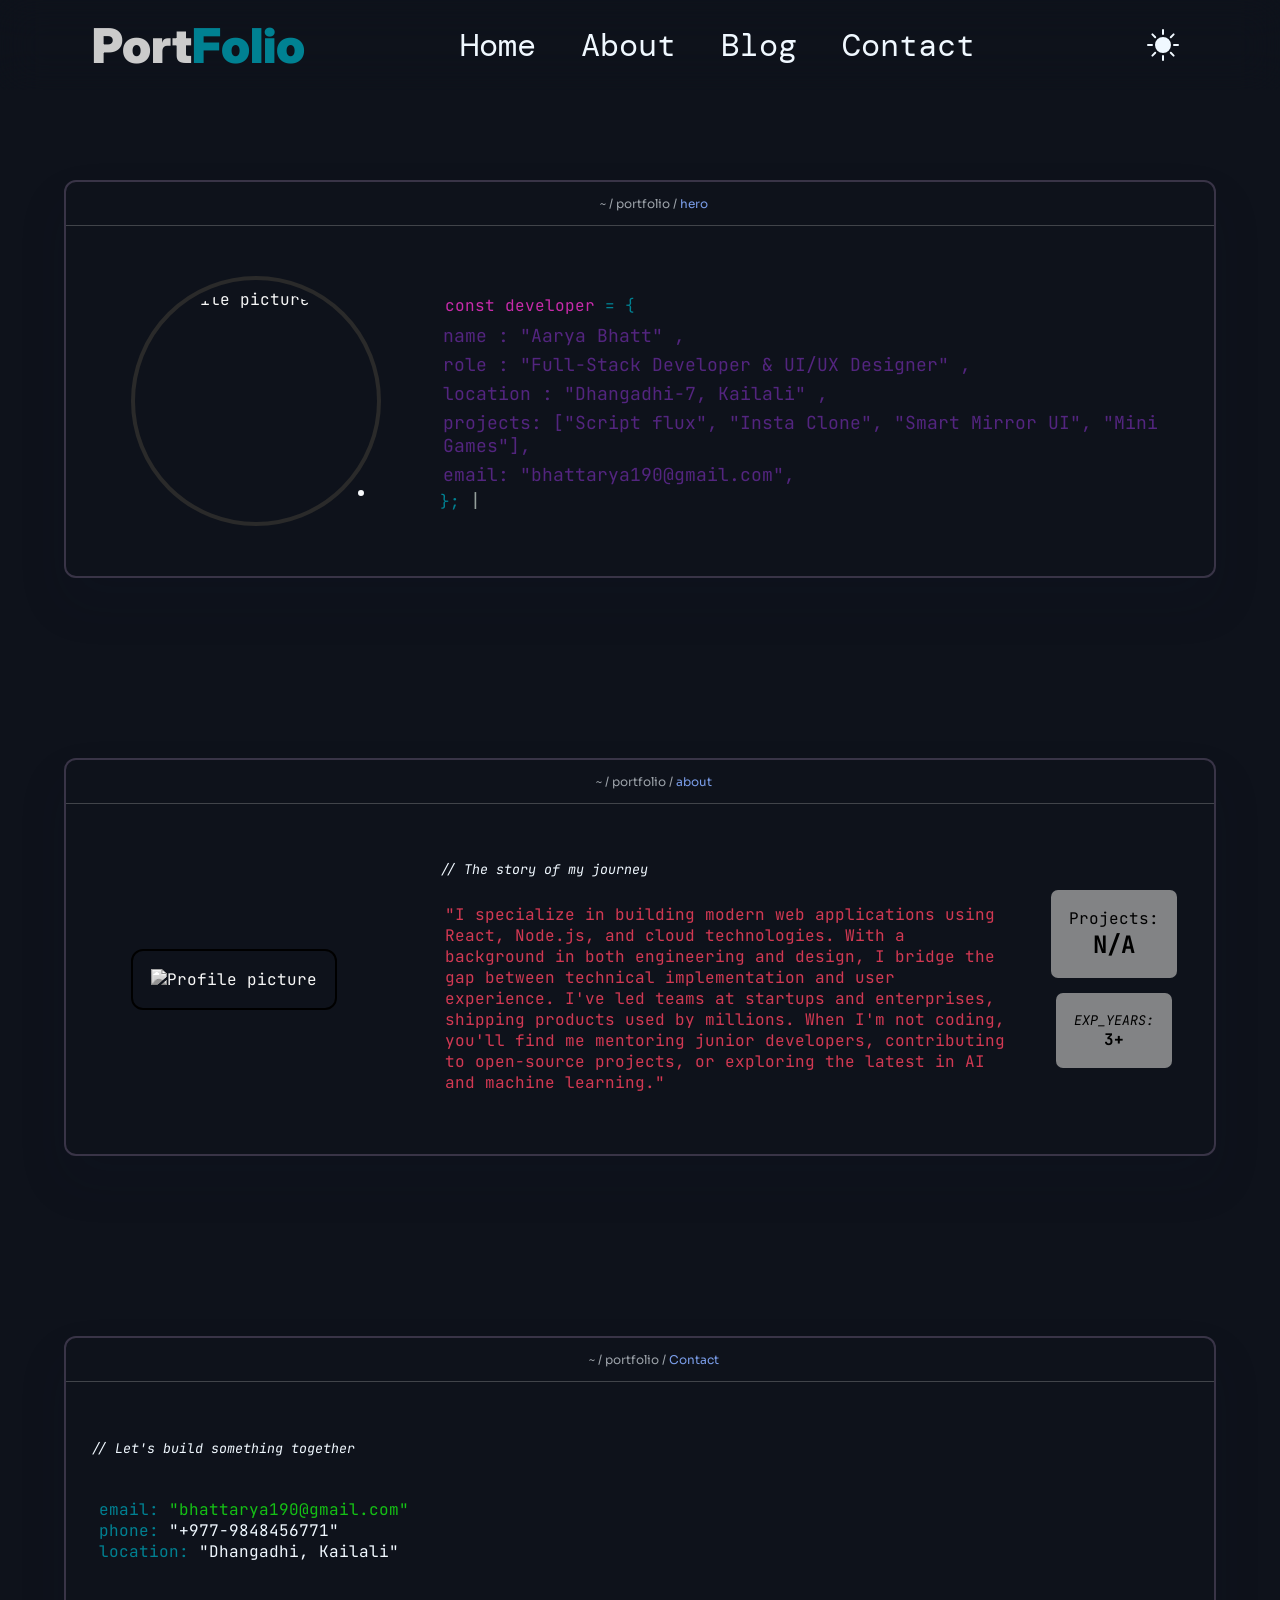
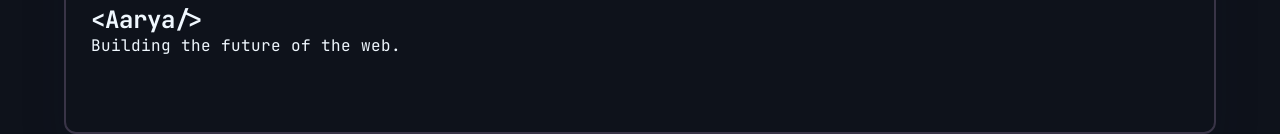
==== abt.html @ d22b5549 "Add files via upload" ====
<!doctype html>
<html lang="en">
  <head>
    <meta charset="UTF-8" />
    <meta name="viewport" content="width=device-width, initial-scale=1.0" />
    <title>Portfolio</title>
    <link
      href="https://fonts.googleapis.com/css2?family=Inter:wght@400;500;600;700&family=JetBrains+Mono:wght@400;500;600;700&family=Sora:wght@400;500;600;700;800&display=swap"
      rel="stylesheet"
    />
    <link
      rel="stylesheet"
      href="https://cdnjs.cloudflare.com/ajax/libs/font-awesome/7.3.1/css/all.min.css"
    />
    <link rel="preconnect" href="https://fonts.googleapis.com" />
    <link
      href="https://fonts.googleapis.com/css2?family=DM+Mono:wght@400;500&family=Space+Grotesk:wght@400;500;600;700&display=swap"
      rel="stylesheet"
    />
    <link rel="stylesheet" href="styles.css" />
    <style>
      :root {
        --headings: 13111c;
        --terminal: 13111c;
        --border-color: #393447;
        --keyword: rgb(200, 43, 171);
        --keyword_info: rgb(83, 37, 127);
      }
      #container {
        display: flex;
        align-items: center;
        justify-content: center;
        font-family: "Inter", sans-serif;
        flex-direction: column;
      }
      .heroTerminal {
        width: 90%;
        max-width: 1200px;
        min-height: 370px;
        height: auto;
        margin-top: 20vh;
        background: var(--terminal);
        border-radius: 12px;
        overflow: hidden;
        box-shadow: 0 25px 45px rgba(15, 23, 42, 0.15);
        border: 2px solid var(--border-color);
      }
      .terminalHeading {
        height: 44px;

        background: var(--headings);
        display: flex;
        border-radius: 12px 12px 0 0;
        font-family: "Sora", sans-serif;
        border-bottom: 1px solid #9798995f;
        font-size: 12px;
      }
      .section1,
      .section2 {
        height: 100%;
        /* padding: 12px 16px; */
        /* background: yellow; */
      }

      .section1 {
        width: 25%;
        /* background: blue; */
        border-radius: 12px 0 0 0;
        display: flex;
        align-items: center;
        justify-content: flex-start;
        gap: 1vh;
      }
      .section2 {
        flex: 0.7;
        /* background: gray; */
        border-radius: 0 12px 0 0;
        display: flex;
        align-items: center;
        justify-content: center;
      }
      .section2 p {
        color: rgb(158, 164, 171);
      }
      .section2 span {
        color: rgb(123, 158, 234);
      }
      i {
        font-size: smaller;
      }
      .c1 {
        color: rgb(255, 95, 86);
        margin-left: 10%;
      }
      .c2 {
        color: #ffbd29;
      }
      .c3 {
        color: rgb(39, 201, 63);
      }
      .main {
        min-height: 350px;
        display: flex;
        align-items: center;
        justify-content: space-between;
        gap: 20px;
        padding: 25px;
        font-family: "JetBrains Mono", monospace;
      }
      /* .profile {
        width: 30%;
        display: flex;
        align-items: center;
        justify-content: center;
      } */
      .codeContent {
        flex: 1;
        min-width: 0;
        /* background: #1bf81b; */
      }

      .indent {
        /* color: rgb(70, 45, 116); */
        color: var(--keyword);
        padding: 5px;
      }
      .indent2 {
        color: rgb(211, 57, 83);
      }
      .code {
        /* color: rgb(43, 145, 50); */
        color: var(--keyword_info);
        padding: 3px;
        font-size: large;
      }
      /* .status{
  position: absolute;
  bottom: 8%;
  right: 25%;
  color: #1bf81b;
  font-size: 15px;
  border: 3px solid #f8fafc;
  border-radius: 50%;
      } */
      .profile {
        width: 30%;
        display: flex;
        justify-content: center;
        align-items: center;
      }

      .profileImage {
        position: relative;
        width: min(65vw, 250px);
      }

      .profileImage img.hero {
        width: 100%;
        display: block;
        border-radius: 50%;
        border: 4px solid rgb(67, 28, 103);
        padding: 1vh;
      }

      .status {
        position: absolute;
        bottom: 30px;
        right: 17px;
        color: #15c015;
        font-size: 17px;
        border: 3px solid rgb(248, 250, 252);
        border-radius: 50%;
      }
      #CursorBlink {
        font-size: large;
        color: rgb(148, 159, 155);
        animation: cursorBlink 1s step-end infinite;
      }
      @keyframes cursorBlink {
        50% {
          opacity: 0;
        }
      }
      .abt_image {
        border-radius: 12px;
        border: 2px solid black;
        padding: 2vh;
        width: min(65vw, 250px);
      }
      .heroInfo {
        flex: 0 0 150px;
        min-width: 0;
        /* background: #000; */
        display: flex;
        justify-content: center;
        align-items: center;
        flex-direction: column;
        gap: 15px;
      }
      .projCount,
      .experience {
        background: #b0b0afb7;
        padding: 2vh;
        border: rgba(0, 0, 0, 0.699);
        border-radius: 7px;
        color: black;
        height: fit-content;
        /* color: #1bf81b; */
        display: flex;
        flex-direction: column;
        justify-content: center;
        align-items: center;
      }
      .heroTerminal {
        animation: terminalReveal linear both;
        animation-timeline: view();
        animation-range: entry 0% entry 80%;
      }
      .contactIcon {
  color: #008192;
  width: 22px;
  margin-right: 8px;
}

.codeContent a {
  color: #15c015;
  text-decoration: none;
}

.codeContent a:hover {
  text-decoration: underline;
}

      @keyframes terminalReveal {
        from {
          opacity: 0;
          transform: translateY(60px) scale(0.97);
        }

        to {
          opacity: 1;
          transform: translateY(0) scale(1);
        }
      }
.socialLinks {
  display: flex;
  gap: 18px;
  margin-top: 20px;
}

.socialLinks a {
  color: #008192;
  font-size: 22px;
  transition: 0.2s ease;
}

.socialLinks a:hover {
  color: #a73434;
  transform: translateY(-3px);
}


      /* for responsive dawg dont touch ts shii */
      @media (max-width: 768px) {
        .heroTerminal {
          width: 94%;
          height: auto;
          min-height: 400px;
          margin: 12vh auto 3vh;
        }

        .main {
          flex-direction: column;
          padding: 25px 15px;
          gap: 25px;
        }

        .profile {
          width: 100%;
        }

        .profileImage {
          width: min(55vw, 180px);
        }

        .codeContent {
          width: 100%;
          flex: none;
          overflow-wrap: anywhere;
          font-size: 13px;
        }

        .code {
          font-size: 13px;
        }

        .indent {
          font-size: 14px;
        }

        .terminalHeading {
          height: 44px;
        }
        .heroInfo {
          width: 100%;
          flex: none;
          flex-direction: row;
          gap: 20px;
        }

        .projCount,
        .experience {
          flex: 1;
          text-align: center;
        }
      }

      @media (max-width: 400px) {
        .heroTerminal {
          width: 96%;
        }

        .main {
          padding: 20px 10px;
        }

        .codeContent,
        .code {
          font-size: 11px;
        }
      }
    </style>
  </head>
  <body>
    <div id="container">
      <nav>
        <div id="portfolio_label">Port<span>Folio</span></div>
        <div id="links">
          <a href="index.html">Home</a>
          <a href="abt.html">About</a>
          <a href="#blog">Blog</a>
          <a href="#contact">Contact</a>
        </div>
        <button id="mode">
          <svg
            xmlns="http://www.w3.org/2000/svg"
            width="16"
            height="16"
            fill="currentColor"
            class="bi bi-sun-fill"
            viewBox="0 0 16 16"
          >
            <path
              d="M8 12a4 4 0 1 0 0-8 4 4 0 0 0 0 8M8 0a.5.5 0 0 1 .5.5v2a.5.5 0 0 1-1 0v-2A.5.5 0 0 1 8 0m0 13a.5.5 0 0 1 .5.5v2a.5.5 0 0 1-1 0v-2A.5.5 0 0 1 8 13m8-5a.5.5 0 0 1-.5.5h-2a.5.5 0 0 1 0-1h2a.5.5 0 0 1 .5.5M3 8a.5.5 0 0 1-.5.5h-2a.5.5 0 0 1 0-1h2A.5.5 0 0 1 3 8m10.657-5.657a.5.5 0 0 1 0 .707l-1.414 1.415a.5.5 0 1 1-.707-.708l1.414-1.414a.5.5 0 0 1 .707 0m-9.193 9.193a.5.5 0 0 1 0 .707L3.05 13.657a.5.5 0 0 1-.707-.707l1.414-1.414a.5.5 0 0 1 .707 0m9.193 2.121a.5.5 0 0 1-.707 0l-1.414-1.414a.5.5 0 0 1 .707-.707l1.414 1.414a.5.5 0 0 1 0 .707M4.464 4.465a.5.5 0 0 1-.707 0L2.343 3.05a.5.5 0 1 1 .707-.707l1.414 1.414a.5.5 0 0 1 0 .708"
            />
          </svg>
        </button>
        <button id="menuBtn">☰</button>
      </nav>

      <!-- heroSection -->
      <div class="heroTerminal">
        <div class="terminalHeading">
          <div class="section1">
            <i class="fa-solid fa-circle c1"></i>
            <i class="fa-solid fa-circle c2"></i>
            <i class="fa-solid fa-circle c3"></i>
          </div>
          <div class="section2">
            <p>~ / portfolio / <span>hero</span></p>
          </div>
        </div>
        <div class="main">
          <div class="profile">
            <div class="profileImage">
              <img
                class="hero"
                src="https://bhattarya1234.github.io/trashFolio/images/pfp2.png"
                alt="Profile picture"
              />
              <i class="fa-solid fa-circle status"></i>
            </div>
          </div>
          <div class="codeContent">
            <p class="indent">const developer <span>= {</span></p>
            <p class="code">name : "Aarya Bhatt" ,</p>
            <p class="code">role : "Full-Stack Developer & UI/UX Designer" ,</p>
            <p class="code">location : "Dhangadhi-7, Kailali" ,</p>
            <p class="code">
              projects: ["Script flux", "Insta Clone", "Smart Mirror UI", "Mini
              Games"],
            </p>
            <p class="code">email: "bhattarya190@gmail.com",</p>
            <span>}; </span><span id="CursorBlink">|</span>
          </div>
        </div>
      </div>
<div class="blog"  id = "blog"></div>
      <div class="heroTerminal">
        <div class="terminalHeading">
          <div class="section1">
            <i class="fa-solid fa-circle c1"></i>
            <i class="fa-solid fa-circle c2"></i>
            <i class="fa-solid fa-circle c3"></i>
          </div>
          <div class="section2">
            <p>~ / portfolio / <span>about</span></p>
          </div>
        </div>
        <div class="main">
          <div class="profile">
            <div class="profileImage">
              <img
                class="abt_image"
                src="https://bhattarya1234.github.io/trashFolio/images/pfp2.png"
                alt="Profile picture"
              />
            </div>
          </div>
          <div class="codeContent">
            <i><p>// The story of my journey</p></i><br />
            <p class="indent indent2">
              "I specialize in building modern web applications using React,
              Node.js, and cloud technologies. With a background in both
              engineering and design, I bridge the gap between technical
              implementation and user experience. I've led teams at startups and
              enterprises, shipping products used by millions. When I'm not
              coding, you'll find me mentoring junior developers, contributing
              to open-source projects, or exploring the latest in AI and machine
              learning."
            </p>
          </div>
          <div class="heroInfo">
            <div class="projCount">
              <p>Projects:</p>
              <h2 id="projectCount">--</h2>
            </div>
            <div class="experience">
              <i><p>EXP_YEARS:</p></i>
              <b><p>3+</p></b>
            </div>
          </div>
        </div>
      </div>

      <div class="heroTerminal" id = "contact">
        <div class="terminalHeading">
          <div class="section1">
            <i class="fa-solid fa-circle c1"></i>
            <i class="fa-solid fa-circle c2"></i>
            <i class="fa-solid fa-circle c3"></i>
          </div>
          <div class="section2">
            <p>~ / portfolio / <span>Contact</span></p>
          </div>
        </div>
        <div class="main">
 <div class="codeContent">
  <i><p class="comment">// Let's build something together</p></i>

  <br><br>

  <p>
    <i class="fa-solid fa-envelope contactIcon"></i>
    <span class="keyword">email:</span>
    <a href="mailto:bhattarya190@gmail.com">"bhattarya190@gmail.com"</a>
  </p>

  <p>
    <i class="fa-solid fa-phone contactIcon"></i>
    <span class="keyword">phone:</span> "+977-9848456771"
  </p>

  <p>
    <i class="fa-solid fa-location-dot contactIcon"></i>
    <span class="keyword">location:</span> "Dhangadhi, Kailali"
  </p>

  <br><br>

  <h2>&lt;Aarya/&gt;</h2>
  <p>Building the future of the web.</p>

<div class="socialLinks">
  <a class="contactLinks" href="https://www.instagram.com/w0.ami/" target="_blank" rel="noopener noreferrer">
    <i class="fa-brands fa-instagram"></i>
  </a>

  <a class="contactLinks" href="https://github.com/bhattarya1234" target="_blank" rel="noopener noreferrer">
    <i class="fa-brands fa-github"></i>
  </a>

  <a class="contactLinks" href="https://www.facebook.com/profile.php?id=100079258781761" target="_blank" rel="noopener noreferrer">
    <i class="fa-brands fa-facebook"></i>
  </a>

  <a class="contactLinks" href="https://discord.com/users/1374402512949481502" target="_blank" rel="noopener noreferrer">
    <i class="fa-brands fa-discord"></i>
  </a>
</div>
</div>
        </div>
      </div>
    </div>
    <script src="script.js"></script>
    <script>
      async function getProjects() {
        try {
          const response = await fetch(
            "https://api.github.com/users/bhattarya1234/repos?per_page=100",
          );

          if (!response.ok) throw new Error("GitHub API error");

          const repos = await response.json();
          const projects = repos.filter((repo) => !repo.fork);

          document.querySelector("#projectCount").textContent =
            projects.length + "+";
        } catch (error) {
          document.querySelector("#projectCount").textContent = "N/A";
          console.error(error);
        }
      }

      getProjects();
    </script>
  </body>
</html>
---- styles.css ----
* {
  margin: 0;
  padding: 0;
  box-sizing: border-box;
  /* overflow: hidden;when contentent increses => only then show scrollbar */
  scrollbar-width: none; /* Firefox */
  user-select: none;
}
:root {
  --text-color1: aliceblue;
  --text-colorH1: rgb(203, 203, 203);
  --text-colorP: rgb(113, 113, 113);
  --btn-border: rgba(240, 248, 255, 0.25);
  --btn-bg: rgba(240, 248, 255, 0.06);
}
#container::-webkit-scrollbar {
  display: none; /* Chrome, Safari, Opera */
}
#container {
  min-height: 100vh;
  width: 100%;
  background: rgb(14, 18, 27);
  color: var(--text-color1);
  font-family: "Space Grotesk", sans-serif;
  /* transform: scale(1.02); */
}
nav {
  position: fixed;
  top: 0;
  z-index: 100;
  width: 100%;
  height: 10vh;
  /* background: rgba(210, 210, 210, 0.607); */
  display: flex;
  justify-content: space-between;
  backdrop-filter: blur(20px);
}
#links a {
  color: var(--text-color1);
  text-decoration: none;
  font-size: 2em;
  position: relative;
}

#links a:hover {
  color: #a73434;
  transition: 0.3s ease;
}
#links {
  font-family: "DM Mono", monospace;
  display: flex;
  gap: 5vh;
  margin: auto;
  margin-left: 4rem;
}

#links a::after {
  content: "";
  position: absolute;
  width: 0;
  height: 2px;
  left: 50%;
  bottom: -8px;
  background: #a73434;
  box-shadow: 0 0 8px #a73434;
  transition: all 0.35s ease;
  transform: translateX(-50%);
}

#links a:hover::after {
  width: 100%;
}

#menuBtn {
  display: none;
  padding: 2vh;
  justify-content: center;
  align-items: center;
  margin: auto;
  border: none;
  font-size: 30px;
  background: none;
  color: #b3b3b3;
}
#portfolio_label {
  font-size: 3em;
  font-weight: 900;
  margin: auto;
  color: var(--text-colorH1);
}
span {
  color: rgb(0, 129, 146);
}

#infoContainer {
  min-height: 90vh;
  width: 100%;
  /* background: rgb(13, 96, 105); */
  padding-top: 10vh;
  display: flex;
  align-items: center;
  justify-content: center;
  flex-wrap: wrap;
}
.pfp {
  width: 50%;
  /* background: rgb(154, 47, 47); */
  display: flex;
  justify-content: center;
  align-items: center;
  flex: 1 1 400px;
  margin-bottom: 2rem;
}
.intro {
  min-width: 250px;
  /* background: rgb(34, 111, 45); */
  flex: 1 1 400px;
}
img {
  width: min(65vw, 300px);
  border-radius: 50%;
  aspect-ratio: 1 / 1;
  object-fit: cover;
  transition: all 0.35s cubic-bezier(0.2, 0.8, 0.2, 1);
  filter: grayscale(100%);
  cursor: pointer;
}
.intro h1 {
  font-family: inherit;
  font-size: 40px;
  letter-spacing: 0.1rem;
  word-spacing: 0.2rem;
  color: var(--text-colorH1);
}
.intro h2 {
  margin-top: 1vh;
  font-size: 30px;
  font-family: inherit;
  letter-spacing: 0.1rem;
  color: var(--text-colorH1);
}
.intro p {
  margin-top: 1vh;
  padding: 1vh;
  color: var(--text-colorP);
  font-size: 20px;
}
.profession {
  color: #a73434;
}
.btn {
  margin-top: 20px;
  padding: 13px 32px;
  border-radius: 50px;
  border: 1px solid var(--btn-border);
  background: var(--btn-bg);
  color: var(--text-color1);
  font-family: inherit;
  font-size: 14px;
  font-weight: 500;
  letter-spacing: 0.4px;
  cursor: pointer;
  transition: all 0.25s ease;
}
.btn:hover {
  transform: translateY(-3px);
  opacity: 0.85;
  background: var(--text-color1);
  color: #111;
  border-color: var(--text-color1);
}
.btn_container {
  /* background: #c4c2c2; */
  /* padding: 2vh; */
  /* margin: auto; */
  display: flex;
  align-items: center;
  /* justify-content: center; */
  gap: 1.5vh;
}
#mode {
  background: none;
  border: none;
  color: var(--text-color1);
  transform: scale(2);
  padding: 2vh;
  display: flex;
  justify-content: center;
  align-items: center;
  margin: auto;
  margin-left: 70px;
  cursor: pointer;
  /* font-size: large; */
}
.btn_container a {
  color: antiquewhite;
  list-style: none;
  cursor: pointer;
  font-size: 2em;
  transition: 0.2s;
  margin-top: auto;
}
.btn_container:has(a:hover) a:not(:hover) {
  transform: scale(0.9);
  color: #b3b3b3;
}
.typed-cursor {
  color: #a73434;
  font-weight: 300;
  font-size: 1.2em;
}
img:hover {
  transform: translateY(-5px) scale(1.025);
  box-shadow: 0 15px 35px rgba(0, 0, 0, 0.3);
  filter: grayscale(0%);
}

/* Responsiveness */
@media (max-width: 650px) {
  #menuBtn {
    display: block;
  }
  #links {
    display: none;
    position: absolute;
    top: 65px;
    right: 0;
    background: rgba(0, 0, 0, 0.352);
    flex-direction: column;
    padding: 20px 0;
    margin: auto;
    width: 50%;
    height: calc(100vh - 65px);
    align-items: center;
    transition: 0.5s ease-in-out;
  }
  #links.active {
    display: flex;
    opacity: 1;
    transform: translateX(0);
    pointer-events: auto;
  }
  #container {
    display: block;
  }

  #infoContainer {
    flex-direction: column;
    justify-content: center;
    align-items: center;
    text-align: center;
    padding: 12vh 5vw 4vh;
    gap: 1rem;
  }

  .pfp {
    margin-bottom: 0;
    flex: none;
  }

  .intro {
    width: 100%;
    min-width: 0;
  }

  .btn_container {
    justify-content: center;
  }
}
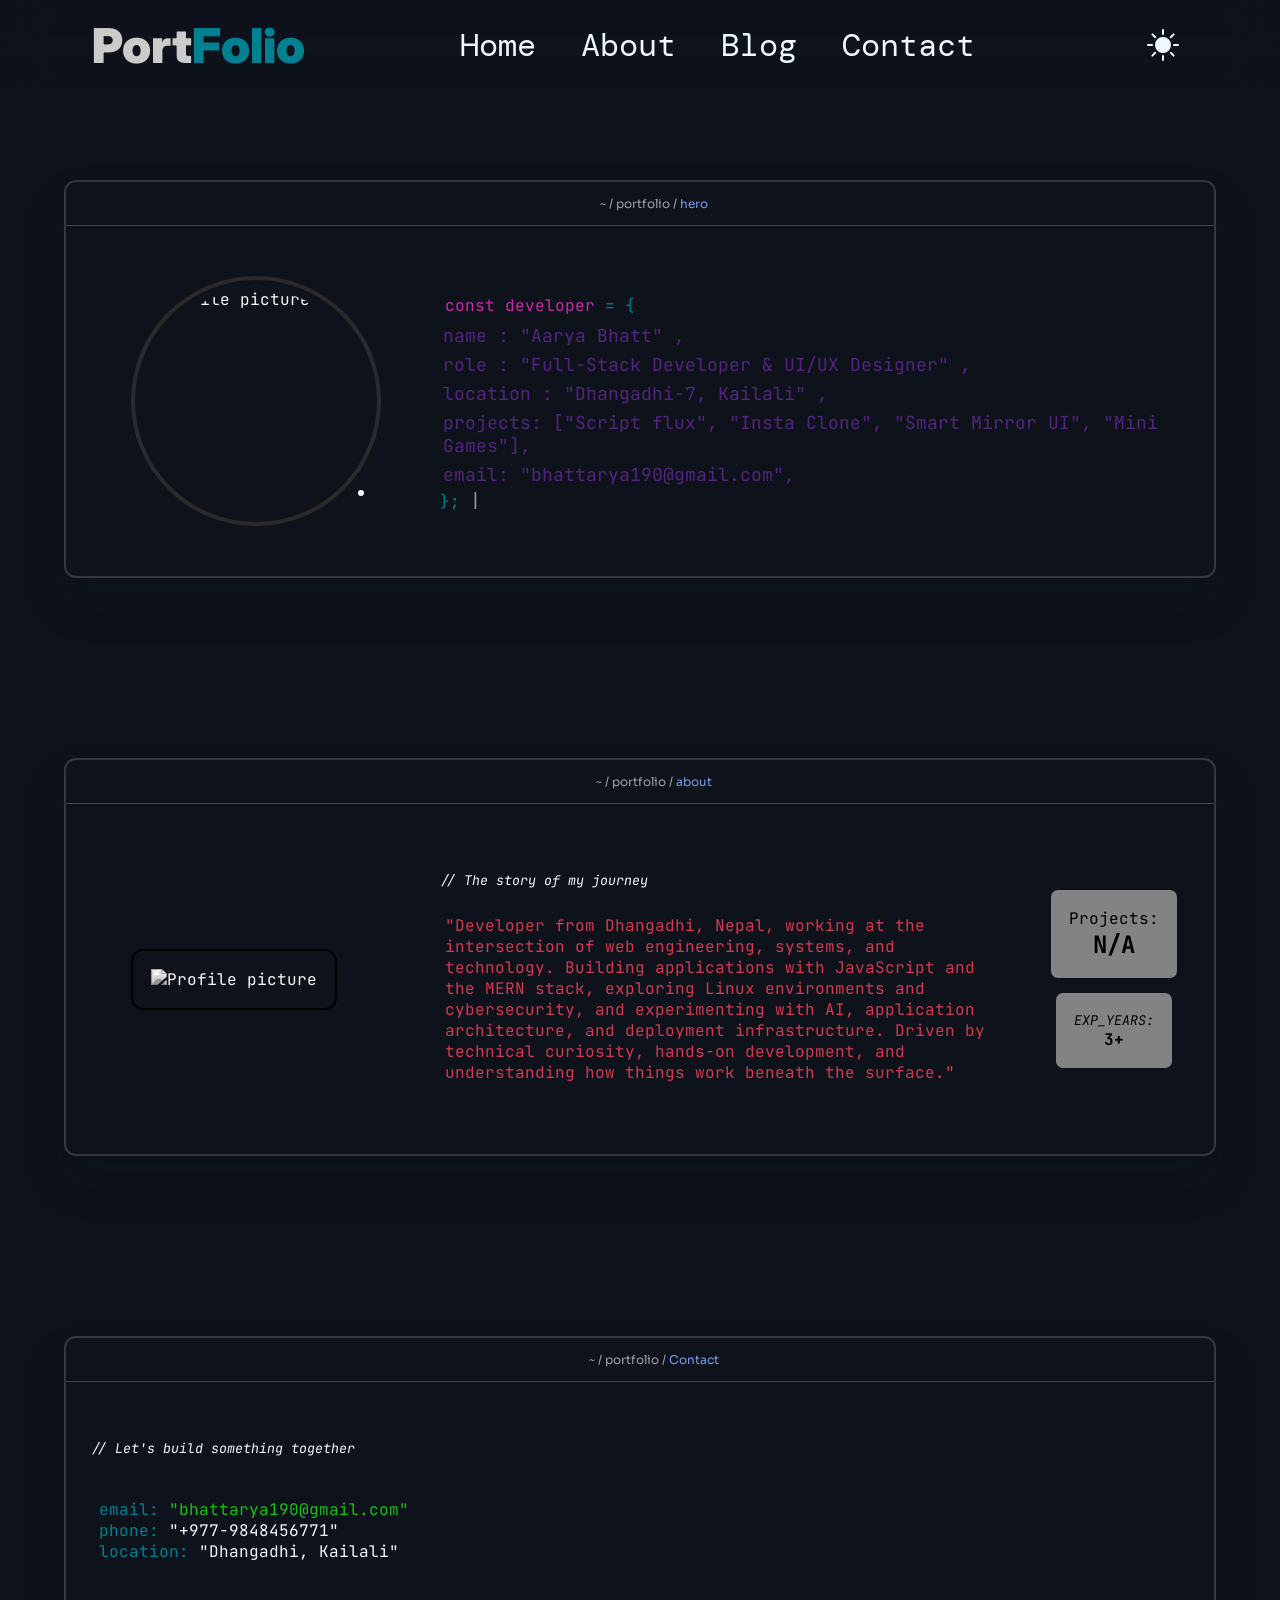
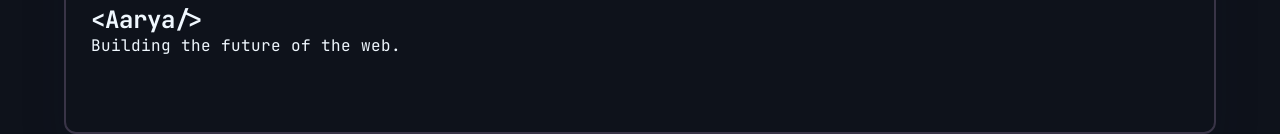
==== commit 0806f30b: "Update abt.html" ====
--- a/abt.html
+++ b/abt.html
@@ -420,14 +420,7 @@
           <div class="codeContent">
             <i><p>// The story of my journey</p></i><br />
             <p class="indent indent2">
-              "I specialize in building modern web applications using React,
-              Node.js, and cloud technologies. With a background in both
-              engineering and design, I bridge the gap between technical
-              implementation and user experience. I've led teams at startups and
-              enterprises, shipping products used by millions. When I'm not
-              coding, you'll find me mentoring junior developers, contributing
-              to open-source projects, or exploring the latest in AI and machine
-              learning."
+              "Developer from Dhangadhi, Nepal, working at the intersection of web engineering, systems, and technology. Building applications with JavaScript and the MERN stack, exploring Linux environments and cybersecurity, and experimenting with AI, application architecture, and deployment infrastructure. Driven by technical curiosity, hands-on development, and understanding how things work beneath the surface."
             </p>
           </div>
           <div class="heroInfo">
